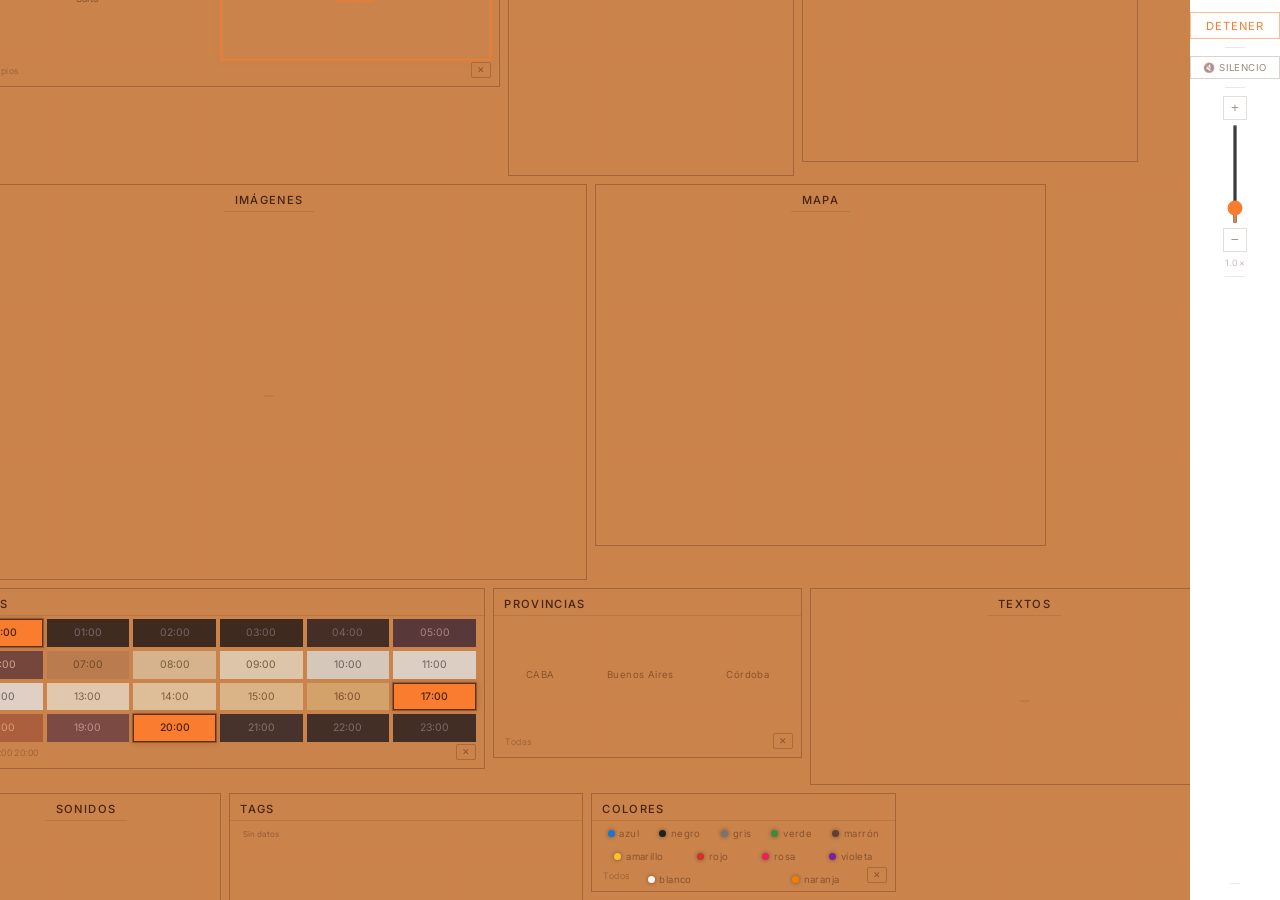
==== deploy/index.html @ 31c70901 "docs: sincroniza auditoría completa (gemma3, scripts 360/GPX, fix --transcode, ROADMAP) para nuevo r" ====
<!DOCTYPE html>
<html lang="es">
<head>
<meta charset="UTF-8">
<meta name="viewport" content="width=device-width, initial-scale=1.0">
<title>Flujos · Lienzo</title>
<link rel="preconnect" href="https://fonts.googleapis.com">
<link href="https://fonts.googleapis.com/css2?family=Inter:wght@300;400;500&display=swap" rel="stylesheet">
<link rel="stylesheet" href="css/estilos.css">
</head>
<body>

<canvas id="lienzo"></canvas>

<!-- Contenedor de bloques (en coordenadas mundo) -->
<div id="mundo"></div>

<!-- Barra lateral derecha -->
<div id="sidebar">
  <button id="btn-fluir" class="btn-fluir">Fluir</button>
  <div class="sidebar-sep"></div>
  <button id="btn-sonido" class="btn-sonido" type="button">🔊 Sonido</button>
  <div class="sidebar-sep"></div>
  <div id="zoom-ctrl">
    <button class="zoom-btn" id="zoom-in" type="button">+</button>
    <input type="range" id="zoom-slider" min="0.001" max="5" step="0.001" value="1" orient="vertical">
    <button class="zoom-btn" id="zoom-out" type="button">−</button>
    <div class="zoom-label" id="zoom-label">1.0×</div>
  </div>
  <div class="sidebar-sep"></div>
  <div id="sidebar-resumen"></div>
</div>

<script src="js/app.js?v=15"></script>
</body>
</html>
---- deploy/css/estilos.css ----
* { margin: 0; padding: 0; box-sizing: border-box; }
html, body { width: 100%; height: 100%; overflow: hidden; font-family: 'Inter', system-ui, sans-serif; }

:root {
  --tr: 200; --tg: 200; --tb: 200;
  --ar: 255; --ag: 200; --ab: 100;
}

#lienzo {
  display: block;
  position: absolute;
  left: 0; top: 0;
  width: calc(100% - 90px);
  height: 100%;
  cursor: grab;
}
#lienzo:active { cursor: grabbing; }

/* ═══════════════════════════════════════════════════
   MUNDO — contenedor de bloques (coordenadas mundo)
   ═══════════════════════════════════════════════════ */
#mundo {
  position: fixed;
  top: 0; left: 0;
  width: calc(100% - 90px);
  height: 100%;
  pointer-events: none;
  z-index: 10;
  overflow: hidden;
}

/* ═══════════════════════════════════════════════════
   BLOQUES
   ═══════════════════════════════════════════════════ */
.bloque {
  position: absolute;
  top: 0; left: 0;
  transform-origin: 0 0;
  pointer-events: none;
  border-radius: 0;
  background: transparent;
  border: 1.5px solid rgba(var(--tr), var(--tg), var(--tb), .3);
  overflow: hidden;
  display: flex;
  flex-direction: column;
}
.bloque > * { pointer-events: none; }
.bloque .bloque-contenido,
.bloque .chip,
.bloque .chip-hora,
.bloque .tag-item,
.bloque button,
.bloque audio,
.bloque video,
.bloque a,
.bloque select,
.bloque input,
.bloque textarea,
.bloque .tg-scroll,
.bloque .tg-msg { pointer-events: auto; }
.bloque-titulo {
  font-size: .7rem;
  font-weight: 500;
  letter-spacing: .12em;
  text-transform: uppercase;
  color: rgb(var(--tr), var(--tg), var(--tb));
  padding: .5rem .65rem .25rem;
  flex-shrink: 0;
  border-bottom: 1px solid rgba(var(--tr), var(--tg), var(--tb), .12);
}
.bloque-contenido {
  padding: .2rem .5rem .5rem;
  flex: 1;
  display: flex;
  flex-direction: column;
  gap: .15rem;
  min-height: 0;
  overflow-y: auto;
  color: rgb(var(--tr), var(--tg), var(--tb));
}

.bloque-selector .bloque-contenido {
  overflow-y: auto;
  scrollbar-width: none;
  -ms-overflow-style: none;
}
.bloque-selector .bloque-contenido::-webkit-scrollbar {
  display: none;
}
/* bloque de medios */
.bloque-media {
  justify-content: center;
  align-items: center;
}
.bloque-media .bloque-contenido {
  justify-content: center;
  align-items: center;
  padding: 1rem;
}

/* ═══════════════════════════════════════════════════
   CHIP reutilizable — sin fondo, solo texto
   ═══════════════════════════════════════════════════ */
.chip {
  display: flex;
  align-items: center;
  justify-content: center;
  gap: .3rem;
  padding: .15rem .4rem;
  border: 1px solid transparent;
  background: transparent;
  cursor: pointer;
  font-family: 'Inter', system-ui, sans-serif;
  font-size: .6rem;
  font-weight: 350;
  letter-spacing: .04em;
  color: rgba(var(--tr), var(--tg), var(--tb), .55);
  transition: color .2s ease, border-color .2s ease, box-shadow .2s ease, padding .2s ease;
  line-height: 1.2;
  text-align: center;
  white-space: nowrap;
  flex: 1 1 auto;
  align-self: stretch;
  min-height: 0;
  min-width: 0;
  overflow: hidden;
  text-overflow: ellipsis;
}
.chip:hover {
  color: rgb(var(--tr), var(--tg), var(--tb));
  padding-left: .65rem;
  padding-right: .15rem;
}
.chip.activo {
  color: rgb(var(--ar), var(--ag), var(--ab));
  font-weight: 450;
  border-color: rgba(var(--ar), var(--ag), var(--ab), .85);
  box-shadow: 0 0 0 1px rgba(var(--ar), var(--ag), var(--ab), .3),
              0 0 6px rgba(var(--ar), var(--ag), var(--ab), .25);
}

.chip-bola {
  display: inline-block;
  width: 7px;
  height: 7px;
  border-radius: 50%;
  flex-shrink: 0;
  box-shadow: 0 0 4px rgba(0,0,0,.4);
}

/* chip-hora */
.chip-hora {
  display: flex;
  align-items: center;
  justify-content: center;
  gap: .35rem;
  padding: .2rem .5rem;
  border: 1px solid transparent;
  background: rgb(var(--chip-bg));
  cursor: pointer;
  font-family: 'Inter', system-ui, sans-serif;
  font-size: .65rem;
  font-weight: 400;
  color: rgba(var(--chip-txt), .85);
  transition: opacity .2s ease, border-color .2s ease, box-shadow .2s ease;
  width: auto;
  line-height: 1.3;
  text-align: center;
  opacity: .7;
  flex: 1 1 auto;
  align-self: stretch;
  min-height: 0;
  min-width: 0;
  overflow: hidden;
  text-overflow: ellipsis;
}
.chip-hora:hover {
  opacity: 1;
}
.chip-hora.activo {
  background: rgb(var(--ar), var(--ag), var(--ab));
  color: rgb(var(--tr), var(--tg), var(--tb));
  font-weight: 500;
  opacity: 1;
  border-color: rgba(var(--tr), var(--tg), var(--tb), .85);
  box-shadow: 0 0 0 1px rgba(var(--tr), var(--tg), var(--tb), .35),
              0 0 6px rgba(var(--tr), var(--tg), var(--tb), .3);
}

/* ═══════════════════════════════════════════════════
   INFO — estado de selección
   ═══════════════════════════════════════════════════ */
.info-filtro {
  font-size: .55rem;
  font-weight: 300;
  letter-spacing: .05em;
  color: rgba(var(--tr), var(--tg), var(--tb), .4);
  padding: 0 .2rem;
  margin-left: auto;
  flex-shrink: 0;
}

/* Botón "desmarcar todos" de los cuadros de chips */
.chip-limpiar {
  margin-left: auto;
  flex-shrink: 0;
  background: transparent;
  border: 1px solid rgba(var(--tr), var(--tg), var(--tb), .25);
  color: rgba(var(--tr), var(--tg), var(--tb), .5);
  font-size: .55rem;
  line-height: 1;
  padding: .15rem .3rem;
  cursor: pointer;
  border-radius: 2px;
  transition: color .2s ease, border-color .2s ease;
}
.chip-limpiar:hover {
  color: rgba(var(--tr), var(--tg), var(--tb), .9);
  border-color: rgba(var(--tr), var(--tg), var(--tb), .6);
}

/* ═══════════════════════════════════════════════════
   Tags cloud
   ═══════════════════════════════════════════════════ */
.tag-cloud {
  display: flex;
  flex-wrap: wrap;
  gap: .12rem .2rem;
  justify-content: flex-start;
  align-content: flex-start;
  align-items: center;
  padding: .15rem;
  width: 100%;
}
.tag-item {
  display: flex;
  align-items: center;
  justify-content: center;
  flex: 1 1 auto;
  align-self: stretch;
  min-height: 0;
  min-width: 0;
  overflow: hidden;
  text-overflow: ellipsis;
  color: rgba(var(--tr), var(--tg), var(--tb), .4);
  letter-spacing: .02em;
  line-height: 1.2;
  text-align: center;
  transition: color .2s, border-color .2s, box-shadow .2s;
}
.tag-item:hover { color: rgb(var(--tr), var(--tg), var(--tb)); }
.tag-item.activo {
  color: rgb(var(--ar), var(--ag), var(--ab));
  font-weight: 500;
  border-color: rgba(var(--ar), var(--ag), var(--ab), .85);
  box-shadow: 0 0 0 1px rgba(var(--ar), var(--ag), var(--ab), .3),
              0 0 6px rgba(var(--ar), var(--ag), var(--ab), .25);
}

/* ═══════════════════════════════════════════════════
   SIDEBAR — barra lateral derecha
   Usa colores de la paleta (el fondo del canvas es el color horario)
   ═══════════════════════════════════════════════════ */
#sidebar {
  position: fixed;
  right: 0; top: 0;
  width: 90px;
  height: 100%;
  display: flex;
  flex-direction: column;
  align-items: center;
  justify-content: flex-start;
  gap: .5rem;
  padding-top: .75rem;
  z-index: 200;
  pointer-events: none;
}
#sidebar > * { pointer-events: auto; }
.sidebar-sep {
  width: 20px;
  height: 1px;
  background: rgba(var(--tr), var(--tg), var(--tb), .1);
  flex-shrink: 0;
}

/* ═══════════════════════════════════════════════════
   BOTÓN FLUIR
   ═══════════════════════════════════════════════════ */
.btn-fluir {
  font-family: 'Inter', system-ui, sans-serif;
  font-size: .7rem;
  font-weight: 400;
  letter-spacing: .10em;
  text-transform: uppercase;
  padding: .35rem .65rem;
  border-radius: 0;
  border: 1px solid rgba(var(--tr), var(--tg), var(--tb), .2);
  background: transparent;
  color: rgba(var(--tr), var(--tg), var(--tb), .55);
  cursor: pointer;
  transition: all .3s ease;
  width: 100%;
}
.btn-fluir:hover {
  border-color: rgba(var(--tr), var(--tg), var(--tb), .4);
  color: rgb(var(--tr), var(--tg), var(--tb));
}
.btn-fluir.activo {
  border-color: rgba(var(--ar), var(--ag), var(--ab), .5);
  color: rgb(var(--ar), var(--ag), var(--ab));
  animation: pulse-fluir 2s ease-in-out infinite;
}
@keyframes pulse-fluir {
  0%, 100% { box-shadow: 0 0 8px rgba(var(--ar), var(--ag), var(--ab), .1); opacity: .6; }
  50%      { box-shadow: 0 0 24px rgba(var(--ar), var(--ag), var(--ab), .4); opacity: 1; }
}

/* ═══════════════════════════════════════════════════
   BOTÓN SONIDO
   ═══════════════════════════════════════════════════ */
.btn-sonido {
  font-family: 'Inter', system-ui, sans-serif;
  font-size: .6rem;
  font-weight: 400;
  letter-spacing: .05em;
  text-transform: uppercase;
  padding: .3rem .5rem;
  border-radius: 0;
  border: 1px solid rgba(var(--tr), var(--tg), var(--tb), .2);
  background: transparent;
  color: rgba(var(--tr), var(--tg), var(--tb), .55);
  cursor: pointer;
  transition: all .3s ease;
  width: 100%;
}
.btn-sonido:hover {
  border-color: rgba(var(--tr), var(--tg), var(--tb), .4);
  color: rgb(var(--tr), var(--tg), var(--tb));
}
.btn-sonido.activo {
  border-color: rgba(var(--ar), var(--ag), var(--ab), .5);
  color: rgb(var(--ar), var(--ag), var(--ab));
}

/* ═══════════════════════════════════════════════════
   ZOOM
   ═══════════════════════════════════════════════════ */
#zoom-ctrl {
  display: flex;
  flex-direction: column;
  align-items: center;
  gap: .25rem;
}
.zoom-btn {
  width: 24px;
  height: 24px;
  border-radius: 0;
  border: 1px solid rgba(var(--tr), var(--tg), var(--tb), .15);
  font-size: .85rem;
  font-weight: 300;
  cursor: pointer;
  display: flex;
  align-items: center;
  justify-content: center;
  transition: color .3s, border-color .3s;
  background: transparent;
  color: rgba(var(--tr), var(--tg), var(--tb), .5);
}
.zoom-btn:hover {
  border-color: rgba(var(--tr), var(--tg), var(--tb), .4);
  color: rgb(var(--tr), var(--tg), var(--tb));
}
#zoom-ctrl input[type=range] {
  width: 4px;
  height: 100px;
  writing-mode: vertical-lr;
  direction: rtl;
  cursor: pointer;
  outline: none;
  border: none;
  accent-color: rgb(var(--ar), var(--ag), var(--ab));
  margin: 0;
  padding: 0;
}
.zoom-label {
  font-size: .55rem;
  font-weight: 400;
  letter-spacing: .04em;
  opacity: .5;
  margin-top: .05rem;
  transition: color .3s;
  color: rgba(var(--tr), var(--tg), var(--tb), .6);
}

/* ═══════════════════════════════════════════════════
   SIDEBAR — resumen DB
   ═══════════════════════════════════════════════════ */
#sidebar-resumen {
  margin-top: auto;
  display: flex;
  flex-direction: column;
  align-items: center;
  gap: .2rem;
  padding: .6rem 0;
  font-size: .65rem;
  font-weight: 350;
  letter-spacing: .04em;
  color: rgba(var(--tr), var(--tg), var(--tb), .5);
  line-height: 1.3;
  text-align: center;
  width: 100%;
}
#sidebar-resumen .num {
  font-weight: 500;
  color: rgb(var(--ar), var(--ag), var(--ab));
}

/* ═══════════════════════════════════════════════════
   FADE — overlay de transición al presionar Fluir
   ═══════════════════════════════════════════════════ */
#fade-overlay {
  position: fixed;
  top: 0;
  left: 0;
  width: 100%;
  height: 100%;
  z-index: 9999;
  opacity: 0;
  pointer-events: none;
  transition: opacity .7s ease;
}
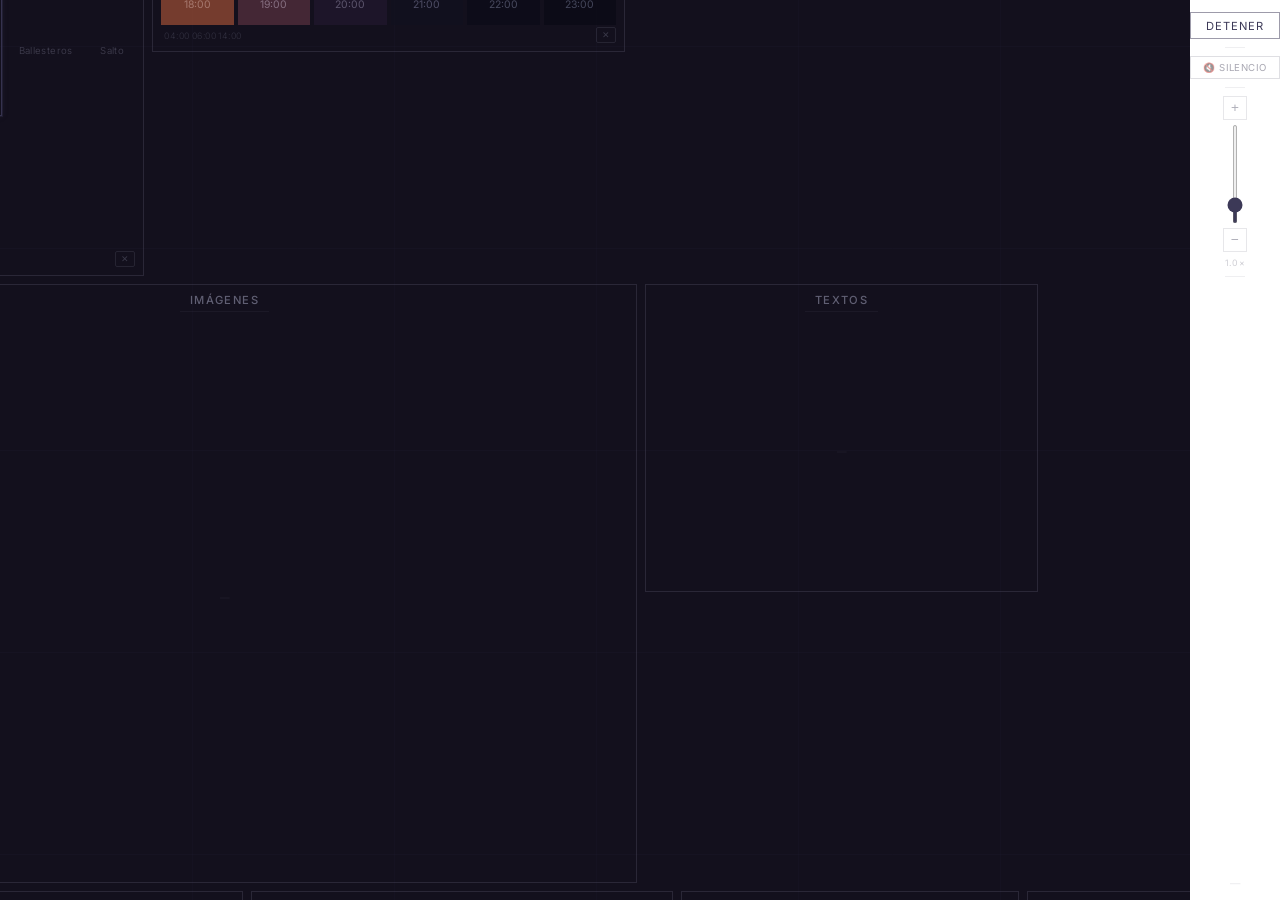
==== commit 4a289e6f: "feat(deploy): videos 360 con visor Three.js + HTTP Range + filtro por horas en vivo; fix rutas hosti" ====
--- a/deploy/index.html
+++ b/deploy/index.html
@@ -7,6 +7,7 @@
 <link rel="preconnect" href="https://fonts.googleapis.com">
 <link href="https://fonts.googleapis.com/css2?family=Inter:wght@300;400;500&display=swap" rel="stylesheet">
 <link rel="stylesheet" href="css/estilos.css">
+<link rel="stylesheet" href="vendor/leaflet/leaflet.css">
 </head>
 <body>
 
@@ -31,6 +32,8 @@
   <div id="sidebar-resumen"></div>
 </div>
 
-<script src="js/app.js?v=15"></script>
+<script src="vendor/leaflet/leaflet.js"></script>
+<script src="js/three.min.js"></script>
+<script src="js/app.js?v=17"></script>
 </body>
 </html>
--- a/deploy/css/estilos.css
+++ b/deploy/css/estilos.css
@@ -57,7 +57,16 @@
 .bloque input,
 .bloque textarea,
 .bloque .tg-scroll,
-.bloque .tg-msg { pointer-events: auto; }
+.bloque .tg-msg,
+.bloque .mapa-wrap,
+.bloque .mapa-ctrl,
+.bloque .mapa-ctrl-btn,
+.bloque .leaflet-container,
+.bloque .leaflet-control,
+.bloque .leaflet-popup,
+.bloque .leaflet-pane,
+.bloque .leaflet-top,
+.bloque .leaflet-bottom { pointer-events: auto; }
 .bloque-titulo {
   font-size: .7rem;
   font-weight: 500;
@@ -96,6 +105,18 @@
   justify-content: center;
   align-items: center;
   padding: 1rem;
+}
+/* bloque Mapa: el mapa ocupa TODO el cuadro (sin padding ni centrado) */
+.bloque-mapa {
+  justify-content: stretch;
+  align-items: stretch;
+}
+.bloque-mapa .bloque-contenido {
+  justify-content: stretch;
+  align-items: stretch;
+  padding: 0;
+  overflow: hidden;
+  position: relative;
 }
 
 /* ═══════════════════════════════════════════════════
@@ -219,6 +240,35 @@
   border-color: rgba(var(--tr), var(--tg), var(--tb), .6);
 }
 
+/* Selector por municipio del bloque Mapa (overlay) */
+.mapa-ctrl {
+  z-index: 1000;
+}
+.mapa-ctrl-btn {
+  pointer-events: auto;
+  background: rgba(20, 20, 25, .55);
+  border: 1px solid rgba(var(--tr), var(--tg), var(--tb), .35);
+  color: rgba(var(--tr), var(--tg), var(--tb), .85);
+  font-size: .55rem;
+  line-height: 1;
+  padding: .12rem .35rem;
+  cursor: pointer;
+  border-radius: 2px;
+  transition: color .2s ease, border-color .2s ease, background .2s ease;
+  backdrop-filter: blur(1px);
+}
+.mapa-ctrl-btn:hover {
+  background: rgba(20, 20, 25, .8);
+  color: rgb(var(--tr), var(--tg), var(--tb));
+  border-color: rgba(var(--tr), var(--tg), var(--tb), .6);
+}
+.mapa-ctrl-btn.activo {
+  color: rgb(var(--ar), var(--ag), var(--ab));
+  border-color: rgba(var(--ar), var(--ag), var(--ab), .85);
+  font-weight: 500;
+  background: rgba(20, 20, 25, .7);
+}
+
 /* ═══════════════════════════════════════════════════
    Tags cloud
    ═══════════════════════════════════════════════════ */
@@ -429,3 +479,111 @@
   pointer-events: none;
   transition: opacity .7s ease;
 }
+
+/* ═══════════════════════════════════════════════════
+   VIDEOS 360° — lista y visor
+   ═══════════════════════════════════════════════════ */
+.item-360 {
+  display: flex;
+  align-items: center;
+  gap: .3rem;
+  width: 100%;
+  background: transparent;
+  border: 1px solid rgba(var(--tr), var(--tg), var(--tb), .12);
+  color: rgb(var(--tr), var(--tg), var(--tb));
+  font-family: inherit;
+  font-size: .55rem;
+  text-align: left;
+  padding: .15rem .3rem;
+  cursor: pointer;
+  transition: border-color .2s ease, background .2s ease;
+}
+.item-360:hover {
+  border-color: rgba(var(--tr), var(--tg), var(--tb), .4);
+  background: rgba(var(--tr), var(--tg), var(--tb), .05);
+}
+.badge-360 {
+  flex-shrink: 0;
+  font-size: .42rem;
+  font-weight: 600;
+  font-family: 'Courier New', monospace;
+  background: #8fcb46;
+  color: #1a1a1a;
+  padding: .05rem .25rem;
+  border-radius: 2px;
+  line-height: 1;
+}
+.item-360-text {
+  flex: 1;
+  min-width: 0;
+  overflow: hidden;
+  text-overflow: ellipsis;
+  white-space: nowrap;
+  opacity: .85;
+}
+.item-360-dur {
+  flex-shrink: 0;
+  font-size: .42rem;
+  opacity: .5;
+}
+#visor-360 {
+  position: fixed;
+  inset: 0;
+  z-index: 9998;
+  background: #000;
+  display: none;
+}
+#visor-360.visible {
+  display: block;
+}
+#visor-360 canvas {
+  touch-action: none;
+  width: 100%;
+  height: 100%;
+  display: block;
+}
+.visor-titulo {
+  position: absolute;
+  top: .6rem;
+  left: .7rem;
+  z-index: 10;
+  font-size: .7rem;
+  font-weight: 400;
+  letter-spacing: .05em;
+  color: rgba(255,255,255,.7);
+  pointer-events: none;
+  text-shadow: 0 1px 4px rgba(0,0,0,.6);
+}
+.visor-close {
+  position: absolute;
+  top: .5rem;
+  right: .7rem;
+  z-index: 10;
+  background: rgba(255,255,255,.1);
+  border: none;
+  color: rgba(255,255,255,.8);
+  font-size: 1.2rem;
+  width: 2rem;
+  height: 2rem;
+  cursor: pointer;
+  border-radius: 50%;
+  display: flex;
+  align-items: center;
+  justify-content: center;
+  transition: background .2s ease;
+}
+.visor-close:hover {
+  background: rgba(255,255,255,.25);
+}
+.visor-hint {
+  position: absolute;
+  bottom: .7rem;
+  left: 0;
+  right: 0;
+  z-index: 10;
+  text-align: center;
+  font-size: .55rem;
+  color: rgba(255,255,255,.4);
+  pointer-events: none;
+  letter-spacing: .04em;
+}
--- a/deploy/vendor/leaflet/leaflet.css
+++ b/deploy/vendor/leaflet/leaflet.css
@@ -0,0 +1,661 @@
+/* required styles */
+
+.leaflet-pane,
+.leaflet-tile,
+.leaflet-marker-icon,
+.leaflet-marker-shadow,
+.leaflet-tile-container,
+.leaflet-pane > svg,
+.leaflet-pane > canvas,
+.leaflet-zoom-box,
+.leaflet-image-layer,
+.leaflet-layer {
+	position: absolute;
+	left: 0;
+	top: 0;
+	}
+.leaflet-container {
+	overflow: hidden;
+	}
+.leaflet-tile,
+.leaflet-marker-icon,
+.leaflet-marker-shadow {
+	-webkit-user-select: none;
+	   -moz-user-select: none;
+	        user-select: none;
+	  -webkit-user-drag: none;
+	}
+/* Prevents IE11 from highlighting tiles in blue */
+.leaflet-tile::selection {
+	background: transparent;
+}
+/* Safari renders non-retina tile on retina better with this, but Chrome is worse */
+.leaflet-safari .leaflet-tile {
+	image-rendering: -webkit-optimize-contrast;
+	}
+/* hack that prevents hw layers "stretching" when loading new tiles */
+.leaflet-safari .leaflet-tile-container {
+	width: 1600px;
+	height: 1600px;
+	-webkit-transform-origin: 0 0;
+	}
+.leaflet-marker-icon,
+.leaflet-marker-shadow {
+	display: block;
+	}
+/* .leaflet-container svg: reset svg max-width decleration shipped in Joomla! (joomla.org) 3.x */
+/* .leaflet-container img: map is broken in FF if you have max-width: 100% on tiles */
+.leaflet-container .leaflet-overlay-pane svg {
+	max-width: none !important;
+	max-height: none !important;
+	}
+.leaflet-container .leaflet-marker-pane img,
+.leaflet-container .leaflet-shadow-pane img,
+.leaflet-container .leaflet-tile-pane img,
+.leaflet-container img.leaflet-image-layer,
+.leaflet-container .leaflet-tile {
+	max-width: none !important;
+	max-height: none !important;
+	width: auto;
+	padding: 0;
+	}
+
+.leaflet-container img.leaflet-tile {
+	/* See: https://bugs.chromium.org/p/chromium/issues/detail?id=600120 */
+	mix-blend-mode: plus-lighter;
+}
+
+.leaflet-container.leaflet-touch-zoom {
+	-ms-touch-action: pan-x pan-y;
+	touch-action: pan-x pan-y;
+	}
+.leaflet-container.leaflet-touch-drag {
+	-ms-touch-action: pinch-zoom;
+	/* Fallback for FF which doesn't support pinch-zoom */
+	touch-action: none;
+	touch-action: pinch-zoom;
+}
+.leaflet-container.leaflet-touch-drag.leaflet-touch-zoom {
+	-ms-touch-action: none;
+	touch-action: none;
+}
+.leaflet-container {
+	-webkit-tap-highlight-color: transparent;
+}
+.leaflet-container a {
+	-webkit-tap-highlight-color: rgba(51, 181, 229, 0.4);
+}
+.leaflet-tile {
+	filter: inherit;
+	visibility: hidden;
+	}
+.leaflet-tile-loaded {
+	visibility: inherit;
+	}
+.leaflet-zoom-box {
+	width: 0;
+	height: 0;
+	-moz-box-sizing: border-box;
+	     box-sizing: border-box;
+	z-index: 800;
+	}
+/* workaround for https://bugzilla.mozilla.org/show_bug.cgi?id=888319 */
+.leaflet-overlay-pane svg {
+	-moz-user-select: none;
+	}
+
+.leaflet-pane         { z-index: 400; }
+
+.leaflet-tile-pane    { z-index: 200; }
+.leaflet-overlay-pane { z-index: 400; }
+.leaflet-shadow-pane  { z-index: 500; }
+.leaflet-marker-pane  { z-index: 600; }
+.leaflet-tooltip-pane   { z-index: 650; }
+.leaflet-popup-pane   { z-index: 700; }
+
+.leaflet-map-pane canvas { z-index: 100; }
+.leaflet-map-pane svg    { z-index: 200; }
+
+.leaflet-vml-shape {
+	width: 1px;
+	height: 1px;
+	}
+.lvml {
+	behavior: url(#default#VML);
+	display: inline-block;
+	position: absolute;
+	}
+
+
+/* control positioning */
+
+.leaflet-control {
+	position: relative;
+	z-index: 800;
+	pointer-events: visiblePainted; /* IE 9-10 doesn't have auto */
+	pointer-events: auto;
+	}
+.leaflet-top,
+.leaflet-bottom {
+	position: absolute;
+	z-index: 1000;
+	pointer-events: none;
+	}
+.leaflet-top {
+	top: 0;
+	}
+.leaflet-right {
+	right: 0;
+	}
+.leaflet-bottom {
+	bottom: 0;
+	}
+.leaflet-left {
+	left: 0;
+	}
+.leaflet-control {
+	float: left;
+	clear: both;
+	}
+.leaflet-right .leaflet-control {
+	float: right;
+	}
+.leaflet-top .leaflet-control {
+	margin-top: 10px;
+	}
+.leaflet-bottom .leaflet-control {
+	margin-bottom: 10px;
+	}
+.leaflet-left .leaflet-control {
+	margin-left: 10px;
+	}
+.leaflet-right .leaflet-control {
+	margin-right: 10px;
+	}
+
+
+/* zoom and fade animations */
+
+.leaflet-fade-anim .leaflet-popup {
+	opacity: 0;
+	-webkit-transition: opacity 0.2s linear;
+	   -moz-transition: opacity 0.2s linear;
+	        transition: opacity 0.2s linear;
+	}
+.leaflet-fade-anim .leaflet-map-pane .leaflet-popup {
+	opacity: 1;
+	}
+.leaflet-zoom-animated {
+	-webkit-transform-origin: 0 0;
+	    -ms-transform-origin: 0 0;
+	        transform-origin: 0 0;
+	}
+svg.leaflet-zoom-animated {
+	will-change: transform;
+}
+
+.leaflet-zoom-anim .leaflet-zoom-animated {
+	-webkit-transition: -webkit-transform 0.25s cubic-bezier(0,0,0.25,1);
+	   -moz-transition:    -moz-transform 0.25s cubic-bezier(0,0,0.25,1);
+	        transition:         transform 0.25s cubic-bezier(0,0,0.25,1);
+	}
+.leaflet-zoom-anim .leaflet-tile,
+.leaflet-pan-anim .leaflet-tile {
+	-webkit-transition: none;
+	   -moz-transition: none;
+	        transition: none;
+	}
+
+.leaflet-zoom-anim .leaflet-zoom-hide {
+	visibility: hidden;
+	}
+
+
+/* cursors */
+
+.leaflet-interactive {
+	cursor: pointer;
+	}
+.leaflet-grab {
+	cursor: -webkit-grab;
+	cursor:    -moz-grab;
+	cursor:         grab;
+	}
+.leaflet-crosshair,
+.leaflet-crosshair .leaflet-interactive {
+	cursor: crosshair;
+	}
+.leaflet-popup-pane,
+.leaflet-control {
+	cursor: auto;
+	}
+.leaflet-dragging .leaflet-grab,
+.leaflet-dragging .leaflet-grab .leaflet-interactive,
+.leaflet-dragging .leaflet-marker-draggable {
+	cursor: move;
+	cursor: -webkit-grabbing;
+	cursor:    -moz-grabbing;
+	cursor:         grabbing;
+	}
+
+/* marker & overlays interactivity */
+.leaflet-marker-icon,
+.leaflet-marker-shadow,
+.leaflet-image-layer,
+.leaflet-pane > svg path,
+.leaflet-tile-container {
+	pointer-events: none;
+	}
+
+.leaflet-marker-icon.leaflet-interactive,
+.leaflet-image-layer.leaflet-interactive,
+.leaflet-pane > svg path.leaflet-interactive,
+svg.leaflet-image-layer.leaflet-interactive path {
+	pointer-events: visiblePainted; /* IE 9-10 doesn't have auto */
+	pointer-events: auto;
+	}
+
+/* visual tweaks */
+
+.leaflet-container {
+	background: #ddd;
+	outline-offset: 1px;
+	}
+.leaflet-container a {
+	color: #0078A8;
+	}
+.leaflet-zoom-box {
+	border: 2px dotted #38f;
+	background: rgba(255,255,255,0.5);
+	}
+
+
+/* general typography */
+.leaflet-container {
+	font-family: "Helvetica Neue", Arial, Helvetica, sans-serif;
+	font-size: 12px;
+	font-size: 0.75rem;
+	line-height: 1.5;
+	}
+
+
+/* general toolbar styles */
+
+.leaflet-bar {
+	box-shadow: 0 1px 5px rgba(0,0,0,0.65);
+	border-radius: 4px;
+	}
+.leaflet-bar a {
+	background-color: #fff;
+	border-bottom: 1px solid #ccc;
+	width: 26px;
+	height: 26px;
+	line-height: 26px;
+	display: block;
+	text-align: center;
+	text-decoration: none;
+	color: black;
+	}
+.leaflet-bar a,
+.leaflet-control-layers-toggle {
+	background-position: 50% 50%;
+	background-repeat: no-repeat;
+	display: block;
+	}
+.leaflet-bar a:hover,
+.leaflet-bar a:focus {
+	background-color: #f4f4f4;
+	}
+.leaflet-bar a:first-child {
+	border-top-left-radius: 4px;
+	border-top-right-radius: 4px;
+	}
+.leaflet-bar a:last-child {
+	border-bottom-left-radius: 4px;
+	border-bottom-right-radius: 4px;
+	border-bottom: none;
+	}
+.leaflet-bar a.leaflet-disabled {
+	cursor: default;
+	background-color: #f4f4f4;
+	color: #bbb;
+	}
+
+.leaflet-touch .leaflet-bar a {
+	width: 30px;
+	height: 30px;
+	line-height: 30px;
+	}
+.leaflet-touch .leaflet-bar a:first-child {
+	border-top-left-radius: 2px;
+	border-top-right-radius: 2px;
+	}
+.leaflet-touch .leaflet-bar a:last-child {
+	border-bottom-left-radius: 2px;
+	border-bottom-right-radius: 2px;
+	}
+
+/* zoom control */
+
+.leaflet-control-zoom-in,
+.leaflet-control-zoom-out {
+	font: bold 18px 'Lucida Console', Monaco, monospace;
+	text-indent: 1px;
+	}
+
+.leaflet-touch .leaflet-control-zoom-in, .leaflet-touch .leaflet-control-zoom-out  {
+	font-size: 22px;
+	}
+
+
+/* layers control */
+
+.leaflet-control-layers {
+	box-shadow: 0 1px 5px rgba(0,0,0,0.4);
+	background: #fff;
+	border-radius: 5px;
+	}
+.leaflet-control-layers-toggle {
+	background-image: url(images/layers.png);
+	width: 36px;
+	height: 36px;
+	}
+.leaflet-retina .leaflet-control-layers-toggle {
+	background-image: url(images/layers-2x.png);
+	background-size: 26px 26px;
+	}
+.leaflet-touch .leaflet-control-layers-toggle {
+	width: 44px;
+	height: 44px;
+	}
+.leaflet-control-layers .leaflet-control-layers-list,
+.leaflet-control-layers-expanded .leaflet-control-layers-toggle {
+	display: none;
+	}
+.leaflet-control-layers-expanded .leaflet-control-layers-list {
+	display: block;
+	position: relative;
+	}
+.leaflet-control-layers-expanded {
+	padding: 6px 10px 6px 6px;
+	color: #333;
+	background: #fff;
+	}
+.leaflet-control-layers-scrollbar {
+	overflow-y: scroll;
+	overflow-x: hidden;
+	padding-right: 5px;
+	}
+.leaflet-control-layers-selector {
+	margin-top: 2px;
+	position: relative;
+	top: 1px;
+	}
+.leaflet-control-layers label {
+	display: block;
+	font-size: 13px;
+	font-size: 1.08333em;
+	}
+.leaflet-control-layers-separator {
+	height: 0;
+	border-top: 1px solid #ddd;
+	margin: 5px -10px 5px -6px;
+	}
+
+/* Default icon URLs */
+.leaflet-default-icon-path { /* used only in path-guessing heuristic, see L.Icon.Default */
+	background-image: url(images/marker-icon.png);
+	}
+
+
+/* attribution and scale controls */
+
+.leaflet-container .leaflet-control-attribution {
+	background: #fff;
+	background: rgba(255, 255, 255, 0.8);
+	margin: 0;
+	}
+.leaflet-control-attribution,
+.leaflet-control-scale-line {
+	padding: 0 5px;
+	color: #333;
+	line-height: 1.4;
+	}
+.leaflet-control-attribution a {
+	text-decoration: none;
+	}
+.leaflet-control-attribution a:hover,
+.leaflet-control-attribution a:focus {
+	text-decoration: underline;
+	}
+.leaflet-attribution-flag {
+	display: inline !important;
+	vertical-align: baseline !important;
+	width: 1em;
+	height: 0.6669em;
+	}
+.leaflet-left .leaflet-control-scale {
+	margin-left: 5px;
+	}
+.leaflet-bottom .leaflet-control-scale {
+	margin-bottom: 5px;
+	}
+.leaflet-control-scale-line {
+	border: 2px solid #777;
+	border-top: none;
+	line-height: 1.1;
+	padding: 2px 5px 1px;
+	white-space: nowrap;
+	-moz-box-sizing: border-box;
+	     box-sizing: border-box;
+	background: rgba(255, 255, 255, 0.8);
+	text-shadow: 1px 1px #fff;
+	}
+.leaflet-control-scale-line:not(:first-child) {
+	border-top: 2px solid #777;
+	border-bottom: none;
+	margin-top: -2px;
+	}
+.leaflet-control-scale-line:not(:first-child):not(:last-child) {
+	border-bottom: 2px solid #777;
+	}
+
+.leaflet-touch .leaflet-control-attribution,
+.leaflet-touch .leaflet-control-layers,
+.leaflet-touch .leaflet-bar {
+	box-shadow: none;
+	}
+.leaflet-touch .leaflet-control-layers,
+.leaflet-touch .leaflet-bar {
+	border: 2px solid rgba(0,0,0,0.2);
+	background-clip: padding-box;
+	}
+
+
+/* popup */
+
+.leaflet-popup {
+	position: absolute;
+	text-align: center;
+	margin-bottom: 20px;
+	}
+.leaflet-popup-content-wrapper {
+	padding: 1px;
+	text-align: left;
+	border-radius: 12px;
+	}
+.leaflet-popup-content {
+	margin: 13px 24px 13px 20px;
+	line-height: 1.3;
+	font-size: 13px;
+	font-size: 1.08333em;
+	min-height: 1px;
+	}
+.leaflet-popup-content p {
+	margin: 17px 0;
+	margin: 1.3em 0;
+	}
+.leaflet-popup-tip-container {
+	width: 40px;
+	height: 20px;
+	position: absolute;
+	left: 50%;
+	margin-top: -1px;
+	margin-left: -20px;
+	overflow: hidden;
+	pointer-events: none;
+	}
+.leaflet-popup-tip {
+	width: 17px;
+	height: 17px;
+	padding: 1px;
+
+	margin: -10px auto 0;
+	pointer-events: auto;
+
+	-webkit-transform: rotate(45deg);
+	   -moz-transform: rotate(45deg);
+	    -ms-transform: rotate(45deg);
+	        transform: rotate(45deg);
+	}
+.leaflet-popup-content-wrapper,
+.leaflet-popup-tip {
+	background: white;
+	color: #333;
+	box-shadow: 0 3px 14px rgba(0,0,0,0.4);
+	}
+.leaflet-container a.leaflet-popup-close-button {
+	position: absolute;
+	top: 0;
+	right: 0;
+	border: none;
+	text-align: center;
+	width: 24px;
+	height: 24px;
+	font: 16px/24px Tahoma, Verdana, sans-serif;
+	color: #757575;
+	text-decoration: none;
+	background: transparent;
+	}
+.leaflet-container a.leaflet-popup-close-button:hover,
+.leaflet-container a.leaflet-popup-close-button:focus {
+	color: #585858;
+	}
+.leaflet-popup-scrolled {
+	overflow: auto;
+	}
+
+.leaflet-oldie .leaflet-popup-content-wrapper {
+	-ms-zoom: 1;
+	}
+.leaflet-oldie .leaflet-popup-tip {
+	width: 24px;
+	margin: 0 auto;
+
+	-ms-filter: "progid:DXImageTransform.Microsoft.Matrix(M11=0.70710678, M12=0.70710678, M21=-0.70710678, M22=0.70710678)";
+	filter: progid:DXImageTransform.Microsoft.Matrix(M11=0.70710678, M12=0.70710678, M21=-0.70710678, M22=0.70710678);
+	}
+
+.leaflet-oldie .leaflet-control-zoom,
+.leaflet-oldie .leaflet-control-layers,
+.leaflet-oldie .leaflet-popup-content-wrapper,
+.leaflet-oldie .leaflet-popup-tip {
+	border: 1px solid #999;
+	}
+
+
+/* div icon */
+
+.leaflet-div-icon {
+	background: #fff;
+	border: 1px solid #666;
+	}
+
+
+/* Tooltip */
+/* Base styles for the element that has a tooltip */
+.leaflet-tooltip {
+	position: absolute;
+	padding: 6px;
+	background-color: #fff;
+	border: 1px solid #fff;
+	border-radius: 3px;
+	color: #222;
+	white-space: nowrap;
+	-webkit-user-select: none;
+	-moz-user-select: none;
+	-ms-user-select: none;
+	user-select: none;
+	pointer-events: none;
+	box-shadow: 0 1px 3px rgba(0,0,0,0.4);
+	}
+.leaflet-tooltip.leaflet-interactive {
+	cursor: pointer;
+	pointer-events: auto;
+	}
+.leaflet-tooltip-top:before,
+.leaflet-tooltip-bottom:before,
+.leaflet-tooltip-left:before,
+.leaflet-tooltip-right:before {
+	position: absolute;
+	pointer-events: none;
+	border: 6px solid transparent;
+	background: transparent;
+	content: "";
+	}
+
+/* Directions */
+
+.leaflet-tooltip-bottom {
+	margin-top: 6px;
+}
+.leaflet-tooltip-top {
+	margin-top: -6px;
+}
+.leaflet-tooltip-bottom:before,
+.leaflet-tooltip-top:before {
+	left: 50%;
+	margin-left: -6px;
+	}
+.leaflet-tooltip-top:before {
+	bottom: 0;
+	margin-bottom: -12px;
+	border-top-color: #fff;
+	}
+.leaflet-tooltip-bottom:before {
+	top: 0;
+	margin-top: -12px;
+	margin-left: -6px;
+	border-bottom-color: #fff;
+	}
+.leaflet-tooltip-left {
+	margin-left: -6px;
+}
+.leaflet-tooltip-right {
+	margin-left: 6px;
+}
+.leaflet-tooltip-left:before,
+.leaflet-tooltip-right:before {
+	top: 50%;
+	margin-top: -6px;
+	}
+.leaflet-tooltip-left:before {
+	right: 0;
+	margin-right: -12px;
+	border-left-color: #fff;
+	}
+.leaflet-tooltip-right:before {
+	left: 0;
+	margin-left: -12px;
+	border-right-color: #fff;
+	}
+
+/* Printing */
+
+@media print {
+	/* Prevent printers from removing background-images of controls. */
+	.leaflet-control {
+		-webkit-print-color-adjust: exact;
+		print-color-adjust: exact;
+		}
+	}
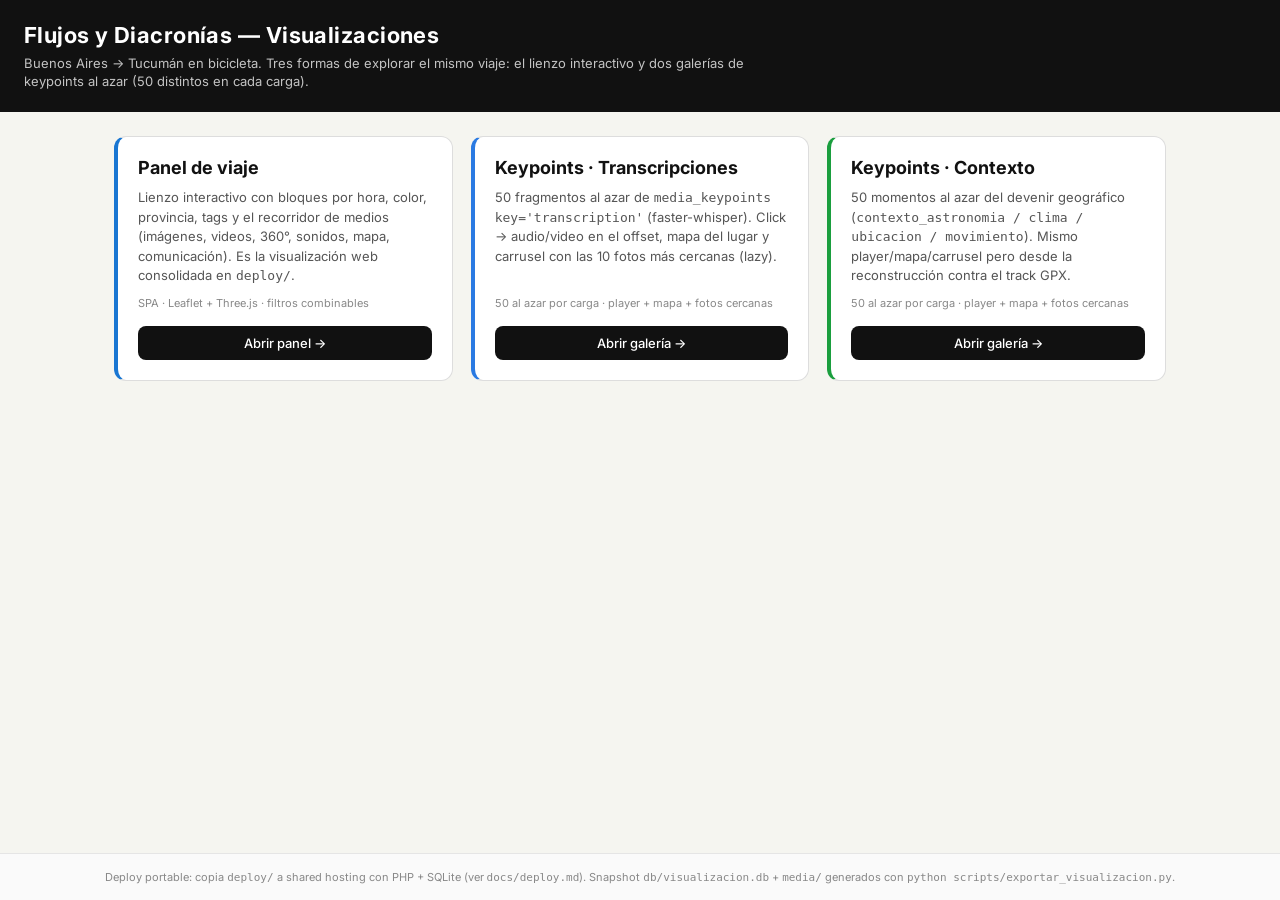
==== commit 5423d5f7: "deploy: hub con 3 visualizaciones + keypoints portables + offset -5s transcripcion - Hub deploy/inde" ====
--- a/deploy/index.html
+++ b/deploy/index.html
@@ -3,37 +3,57 @@
 <head>
 <meta charset="UTF-8">
 <meta name="viewport" content="width=device-width, initial-scale=1.0">
-<title>Flujos · Lienzo</title>
+<title>Flujos — Visualizaciones</title>
 <link rel="preconnect" href="https://fonts.googleapis.com">
-<link href="https://fonts.googleapis.com/css2?family=Inter:wght@300;400;500&display=swap" rel="stylesheet">
-<link rel="stylesheet" href="css/estilos.css">
-<link rel="stylesheet" href="vendor/leaflet/leaflet.css">
+<link href="https://fonts.googleapis.com/css2?family=Inter:wght@300;400;500;600&display=swap" rel="stylesheet">
+<style>
+  *{box-sizing:border-box}
+  body{margin:0;font-family:Inter,system-ui,sans-serif;background:#f5f5f0;color:#111;min-height:100vh;display:flex;flex-direction:column}
+  header{padding:22px 24px;background:#111;color:#fff}
+  header h1{margin:0;font-size:22px;letter-spacing:.02em}
+  header p{margin:6px 0 0;opacity:.75;font-size:13px;max-width:720px;line-height:1.4}
+  main{flex:1;display:flex;flex-wrap:wrap;gap:18px;padding:24px;max-width:1100px;margin:0 auto;width:100%;align-content:flex-start}
+  .card{flex:1 1 300px;min-width:280px;background:#fff;border:1px solid #ddd;border-radius:12px;padding:20px;display:flex;flex-direction:column;gap:10px;transition:box-shadow .15s,border-color .15s}
+  .card:hover{border-color:#111;box-shadow:0 8px 24px rgba(0,0,0,.08)}
+  .card h2{margin:0;font-size:18px}
+  .card p{margin:0;font-size:13px;color:#555;line-height:1.5;flex:1}
+  .card .meta{font-size:11px;color:#888}
+  .card a.btn{display:inline-block;margin-top:6px;background:#111;color:#fff;text-decoration:none;padding:9px 14px;border-radius:8px;font-size:13px;font-weight:500;text-align:center}
+  .card a.btn:hover{background:#000}
+  .card--panel{border-left:4px solid #1976d2}
+  .card--transcripcion{border-left:4px solid #2a7ae2}
+  .card--contexto{border-left:4px solid #1a9e3e}
+  footer{padding:16px 24px;font-size:11px;color:#888;text-align:center;border-top:1px solid #e5e5e5;background:#fafafa}
+  footer a{color:#555}
+</style>
 </head>
 <body>
-
-<canvas id="lienzo"></canvas>
-
-<!-- Contenedor de bloques (en coordenadas mundo) -->
-<div id="mundo"></div>
-
-<!-- Barra lateral derecha -->
-<div id="sidebar">
-  <button id="btn-fluir" class="btn-fluir">Fluir</button>
-  <div class="sidebar-sep"></div>
-  <button id="btn-sonido" class="btn-sonido" type="button">🔊 Sonido</button>
-  <div class="sidebar-sep"></div>
-  <div id="zoom-ctrl">
-    <button class="zoom-btn" id="zoom-in" type="button">+</button>
-    <input type="range" id="zoom-slider" min="0.001" max="5" step="0.001" value="1" orient="vertical">
-    <button class="zoom-btn" id="zoom-out" type="button">−</button>
-    <div class="zoom-label" id="zoom-label">1.0×</div>
+<header>
+  <h1>Flujos y Diacronías — Visualizaciones</h1>
+  <p>Buenos Aires → Tucumán en bicicleta. Tres formas de explorar el mismo viaje: el lienzo interactivo y dos galerías de keypoints al azar (50 distintos en cada carga).</p>
+</header>
+<main>
+  <div class="card card--panel">
+    <h2>Panel de viaje</h2>
+    <p>Lienzo interactivo con bloques por hora, color, provincia, tags y el recorridor de medios (imágenes, videos, 360°, sonidos, mapa, comunicación). Es la visualización web consolidada en <code>deploy/</code>.</p>
+    <div class="meta">SPA · Leaflet + Three.js · filtros combinables</div>
+    <a class="btn" href="panel/">Abrir panel →</a>
   </div>
-  <div class="sidebar-sep"></div>
-  <div id="sidebar-resumen"></div>
-</div>
-
-<script src="vendor/leaflet/leaflet.js"></script>
-<script src="js/three.min.js"></script>
-<script src="js/app.js?v=17"></script>
+  <div class="card card--transcripcion">
+    <h2>Keypoints · Transcripciones</h2>
+    <p>50 fragmentos al azar de <code>media_keypoints key='transcription'</code> (faster-whisper). Click → audio/video en el offset, mapa del lugar y carrusel con las 10 fotos más cercanas (lazy).</p>
+    <div class="meta">50 al azar por carga · player + mapa + fotos cercanas</div>
+    <a class="btn" href="keypoints/transcripciones/">Abrir galería →</a>
+  </div>
+  <div class="card card--contexto">
+    <h2>Keypoints · Contexto</h2>
+    <p>50 momentos al azar del devenir geográfico (<code>contexto_astronomia / clima / ubicacion / movimiento</code>). Mismo player/mapa/carrusel pero desde la reconstrucción contra el track GPX.</p>
+    <div class="meta">50 al azar por carga · player + mapa + fotos cercanas</div>
+    <a class="btn" href="keypoints/contexto/">Abrir galería →</a>
+  </div>
+</main>
+<footer>
+  Deploy portable: copia <code>deploy/</code> a shared hosting con PHP + SQLite (ver <code>docs/deploy.md</code>). Snapshot <code>db/visualizacion.db</code> + <code>media/</code> generados con <code>python scripts/exportar_visualizacion.py</code>.
+</footer>
 </body>
 </html>
